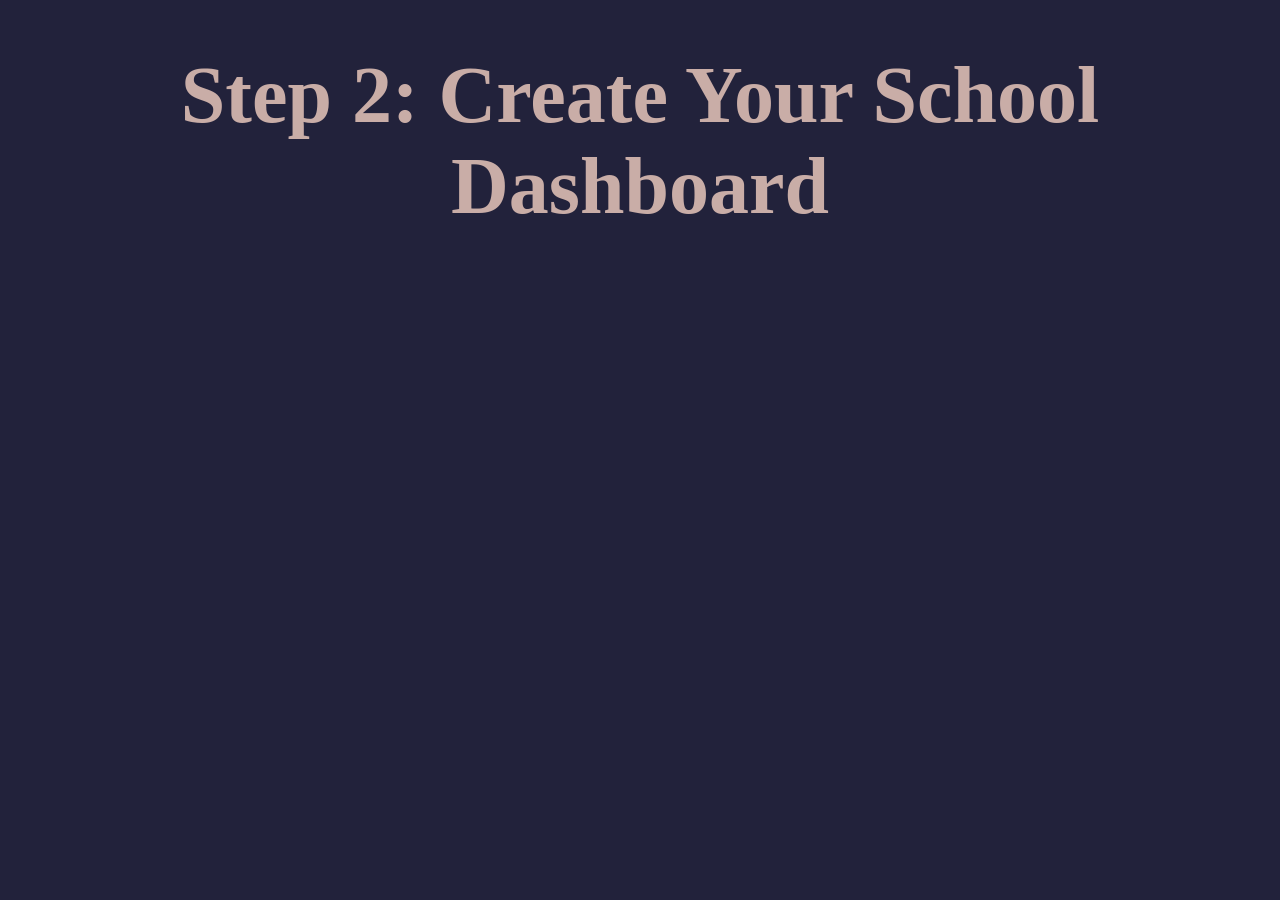
==== dashboard.html @ 003c5052 "Added Create Dashboard Page" ====
<!DOCTYPE>
<html lang="en">
    <head>
        <meta charset="utf-8">
        <meta name="viewport" content="width=device-width, initial-scale=1.0">
        <title>Academic Planner</title>
        <link rel="stylesheet" href="styles.css">
    </head>

    <body>
        <h2>Step 2: Create Your School Dashboard</h2>
    </body>

</html>
---- styles.css ----
body {
    background: #22223b;
    margin-top: 50px;
}

h1 {
    color: #9a8c98;
    text-align: center;
    text-decoration: underline;
    font-size: 100px;
}

h2 {
    color: #C9ADA7;
    text-align: center;
    font-size: 80px;
}

h3 {
    color: #9a8c98;
    text-align: center;
    font-size: 60px;
}

.intro-msg {
   color: #F2E9E4;
   text-align: center;
   font-size: 50px;
}

.add-mods-msg {
    color: #F2E9E4;
    text-align: center;
    font-size: 50px
}

#module-el {
    background-color: #22223b;
    border: 1px solid #4A4E69;
    border-radius: 50px;
    display: block;
    margin: 10px auto;
    font-family:'Times New Roman', Times, serif;
    font-size: 40px;
    text-align: center;
    color: #C9ADA7;
    width: 1000px;
    padding: 10px 20px
}

#add-mods-btn {
    background-color: #C9ADA7;
    border: 1px solid #4A4E69;
    border-radius: 50px;
    display: block;
    margin: 10px auto;
    font-family:'Times New Roman', Times, serif;
    font-size: 25px;
    text-align: center;
    color: #22223b;
    width: 120px;
    padding: 10px 20px 
}

#module-list {
    color: #C9ADA7;
    display: block;
    margin: 10px auto;
    font-family:'Times New Roman', Times, serif;
    font-size: 40px;
    text-align: center;
    padding-left: 0px; 
}
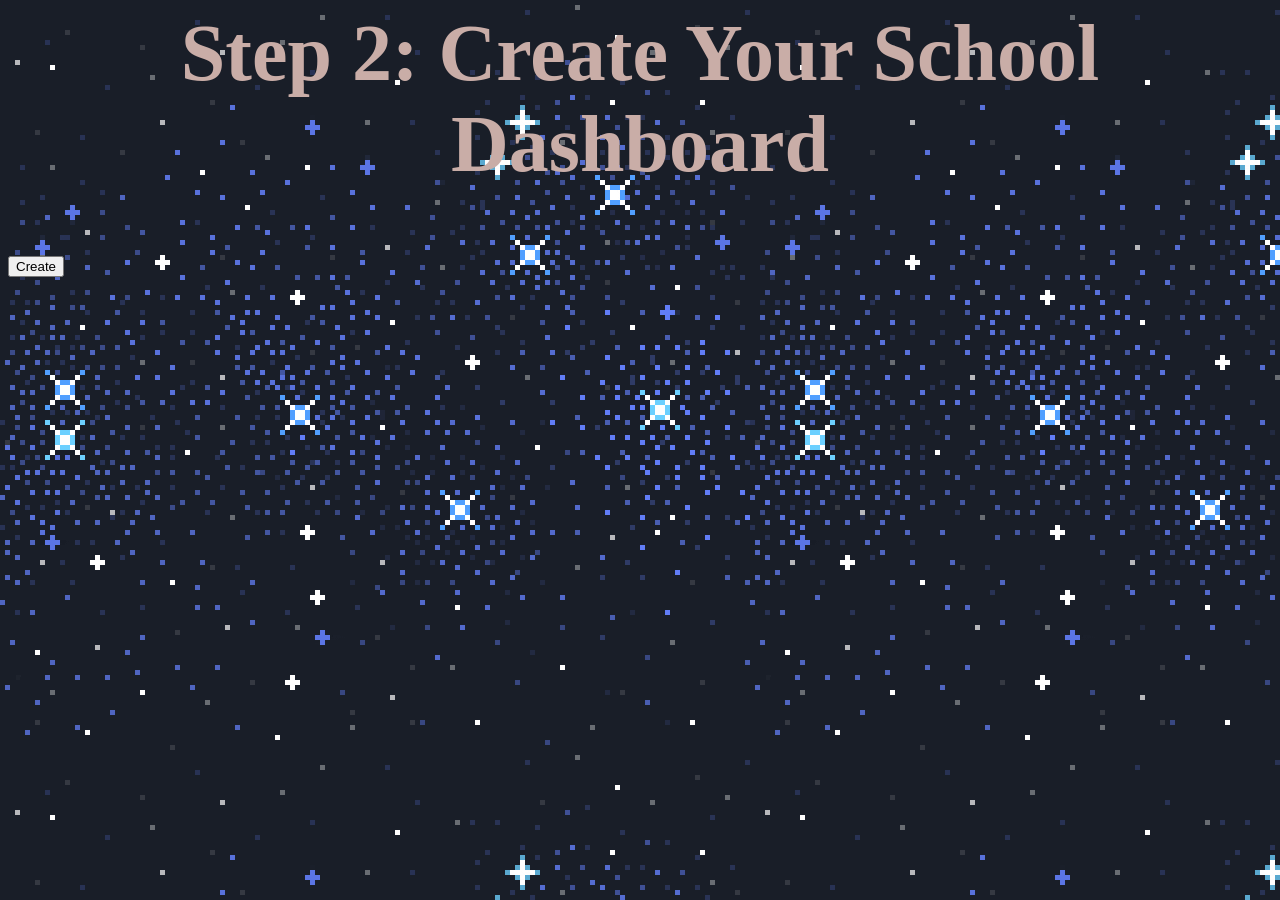
==== commit 127b034a: "Editing Home Page" ====
--- a/dashboard.html
+++ b/dashboard.html
@@ -9,6 +9,11 @@
 
     <body>
         <h2>Step 2: Create Your School Dashboard</h2>
+        <div>
+            <button type="button" id="create-btn" onclick="createModuleNotes()">Create</button>
+            <p id="display-el"></p>
+            <script src="./index.js"></script>
+        </div>
     </body>
 
 </html>
--- a/styles.css
+++ b/styles.css
@@ -1,12 +1,11 @@
 body {
-    background: #22223b;
-    margin-top: 50px;
+    background-image: url("images/space\ pixel\ GIF.gif");
+    /*margin-top: 50px;*/
 }
 
 h1 {
     color: #9a8c98;
     text-align: center;
-    text-decoration: underline;
     font-size: 100px;
 }
 
@@ -22,16 +21,33 @@
     font-size: 60px;
 }
 
+.intro-box {
+    background: rgba(255, 255, 255, 0.15);
+    -webkit-backdrop-filter: blur(7px);
+    backdrop-filter: blur(7px);
+    border: 2px solid rgba(158, 171, 224, 0.992);
+    border-radius: 20px; 
+    margin: 250px 500px;
+    padding: 30px 20px;
+}
+
+.welcome-msg {
+    color: rgb(143, 179, 241);
+    text-align: center;
+    font-size: 40px;
+    font-weight: bold;
+}
+
 .intro-msg {
    color: #F2E9E4;
    text-align: center;
-   font-size: 50px;
+   font-size: 25px;
 }
 
 .add-mods-msg {
     color: #F2E9E4;
     text-align: center;
-    font-size: 50px
+    font-size: 20px
 }
 
 #module-el {
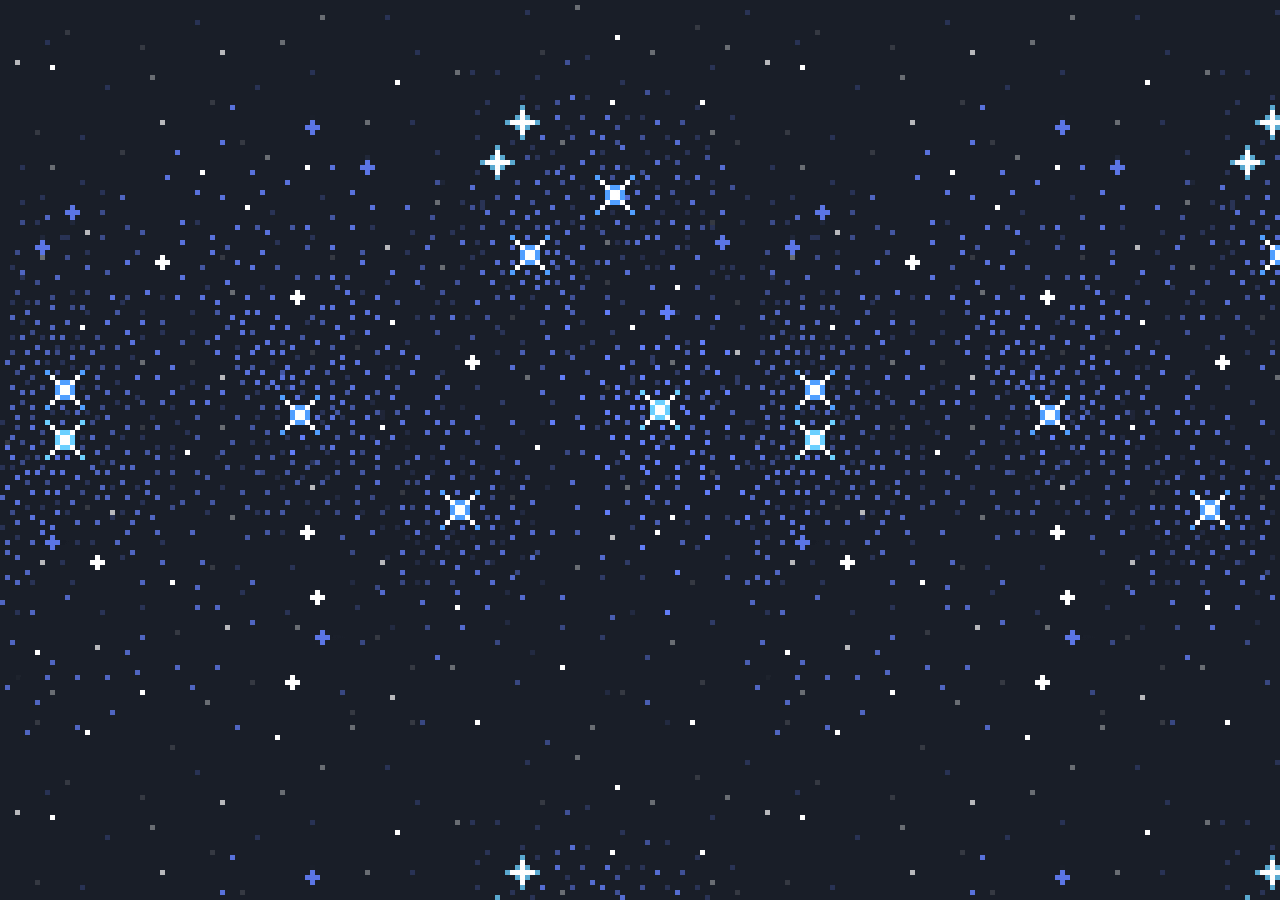
==== commit 8dfcbfcb: "Clearing the Dasboard" ====
--- a/dashboard.html
+++ b/dashboard.html
@@ -8,10 +8,7 @@
     </head>
 
     <body>
-        <h2>Step 2: Create Your School Dashboard</h2>
         <div>
-            <button type="button" id="create-btn" onclick="createModuleNotes()">Create</button>
-            <p id="display-el"></p>
             <script src="./index.js"></script>
         </div>
     </body>
--- a/styles.css
+++ b/styles.css
@@ -1,6 +1,8 @@
 body {
     background-image: url("images/space\ pixel\ GIF.gif");
-    /*margin-top: 50px;*/
+    display: flex;
+    justify-content: center;
+    align-items: center;
 }
 
 h1 {
@@ -21,7 +23,7 @@
     font-size: 60px;
 }
 
-.intro-box {
+.msg-box {
     background: rgba(255, 255, 255, 0.15);
     -webkit-backdrop-filter: blur(7px);
     backdrop-filter: blur(7px);
@@ -38,49 +40,51 @@
     font-weight: bold;
 }
 
-.intro-msg {
+.msg {
    color: #F2E9E4;
    text-align: center;
    font-size: 25px;
 }
 
-.add-mods-msg {
-    color: #F2E9E4;
-    text-align: center;
-    font-size: 20px
+.arr-btn {
+    padding: 12px 24px;
+    background-color: #a4bfea;
+    border: 1px solid white;
+    border-radius: 50%;
+    font-size: 40px;
+    text-decoration: none;
+    color: white;
+    transition: background-color 0.3s ease;
 }
 
-#module-el {
-    background-color: #22223b;
-    border: 1px solid #4A4E69;
-    border-radius: 50px;
-    display: block;
-    margin: 10px auto;
-    font-family:'Times New Roman', Times, serif;
-    font-size: 40px;
-    text-align: center;
-    color: #C9ADA7;
-    width: 1000px;
-    padding: 10px 20px
+.arr-btn:hover {
+    background-color: #759dde;
 }
 
-#add-mods-btn {
-    background-color: #C9ADA7;
-    border: 1px solid #4A4E69;
+.nav-btns {
+    display: flex;
+    justify-content: center;
+    flex-direction: row;
+    gap: 20px;
+}
+
+#input-el {
+    background: rgba(255, 255, 255, 0.15);
+    -webkit-backdrop-filter: blur(7px);
+    backdrop-filter: blur(7px);
+    border: 2px solid rgba(158, 171, 224, 0.992);
     border-radius: 50px;
-    display: block;
-    margin: 10px auto;
+    margin: 20px 25px;
     font-family:'Times New Roman', Times, serif;
-    font-size: 25px;
+    font-size: 20px;
     text-align: center;
-    color: #22223b;
-    width: 120px;
-    padding: 10px 20px 
+    color: #F2E9E4;
+    width: 400px;
+    padding: 10px 20px
 }
 
 #module-list {
     color: #C9ADA7;
-    display: block;
     margin: 10px auto;
     font-family:'Times New Roman', Times, serif;
     font-size: 40px;
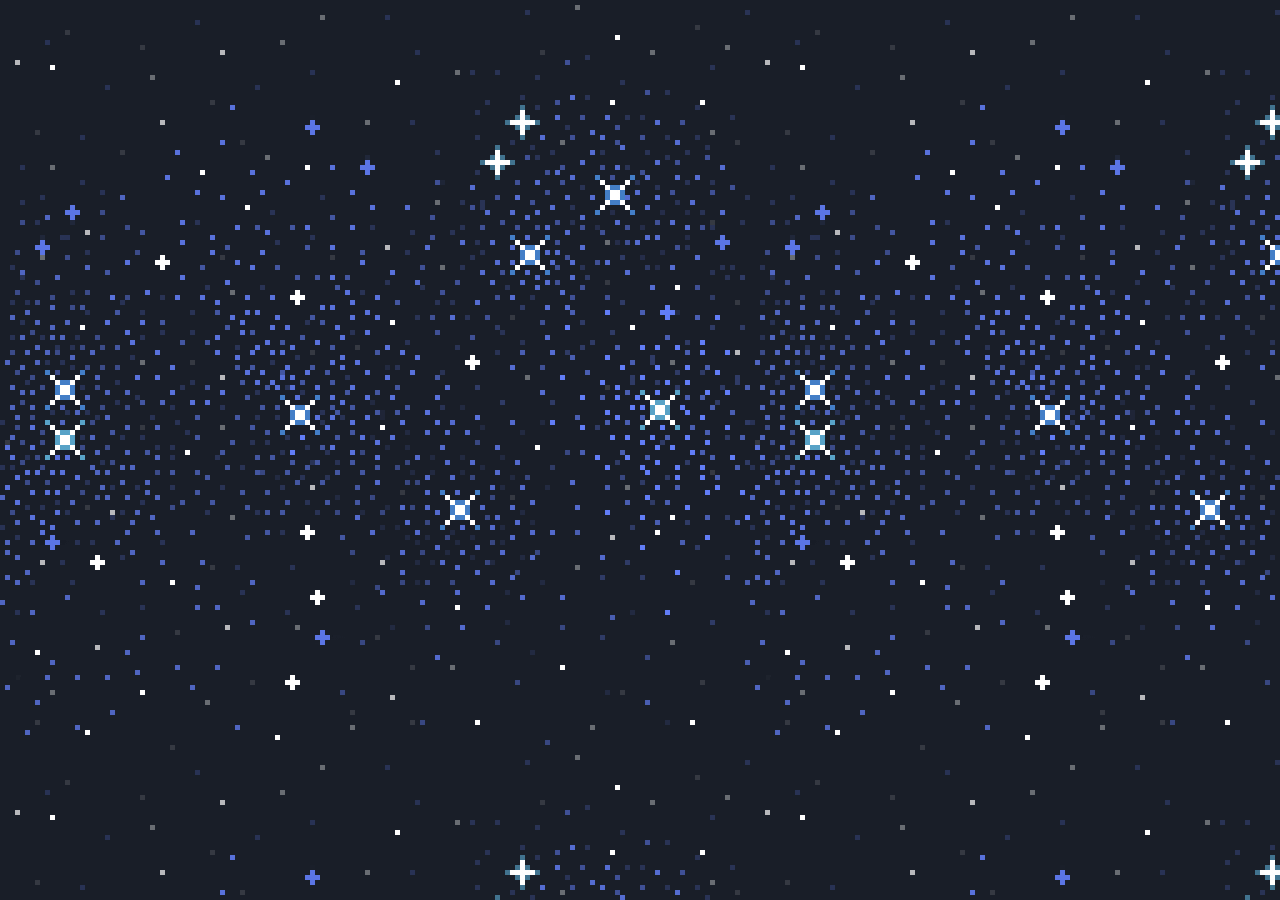
==== commit 8a108532: "Added Module Blocks on Dashboard" ====
--- a/dashboard.html
+++ b/dashboard.html
@@ -4,11 +4,12 @@
         <meta charset="utf-8">
         <meta name="viewport" content="width=device-width, initial-scale=1.0">
         <title>Academic Planner</title>
-        <link rel="stylesheet" href="styles.css">
+        <link rel="stylesheet" href="dashboard.css">
     </head>
 
     <body>
-        <div>
+        <div id="block-container">
+
             <script src="./index.js"></script>
         </div>
     </body>
--- a/dashboard.css
+++ b/dashboard.css
@@ -0,0 +1,13 @@
+body {
+    background-image: url("images/space\ pixel\ GIF.gif");
+    display: flex;
+    justify-content: center;
+    align-items: center;
+}
+
+.dashboard-block {
+    border: 2px solid white;
+    border-radius: 20px;
+    padding: 20px 200px 100px 200px;
+    color: white;
+}
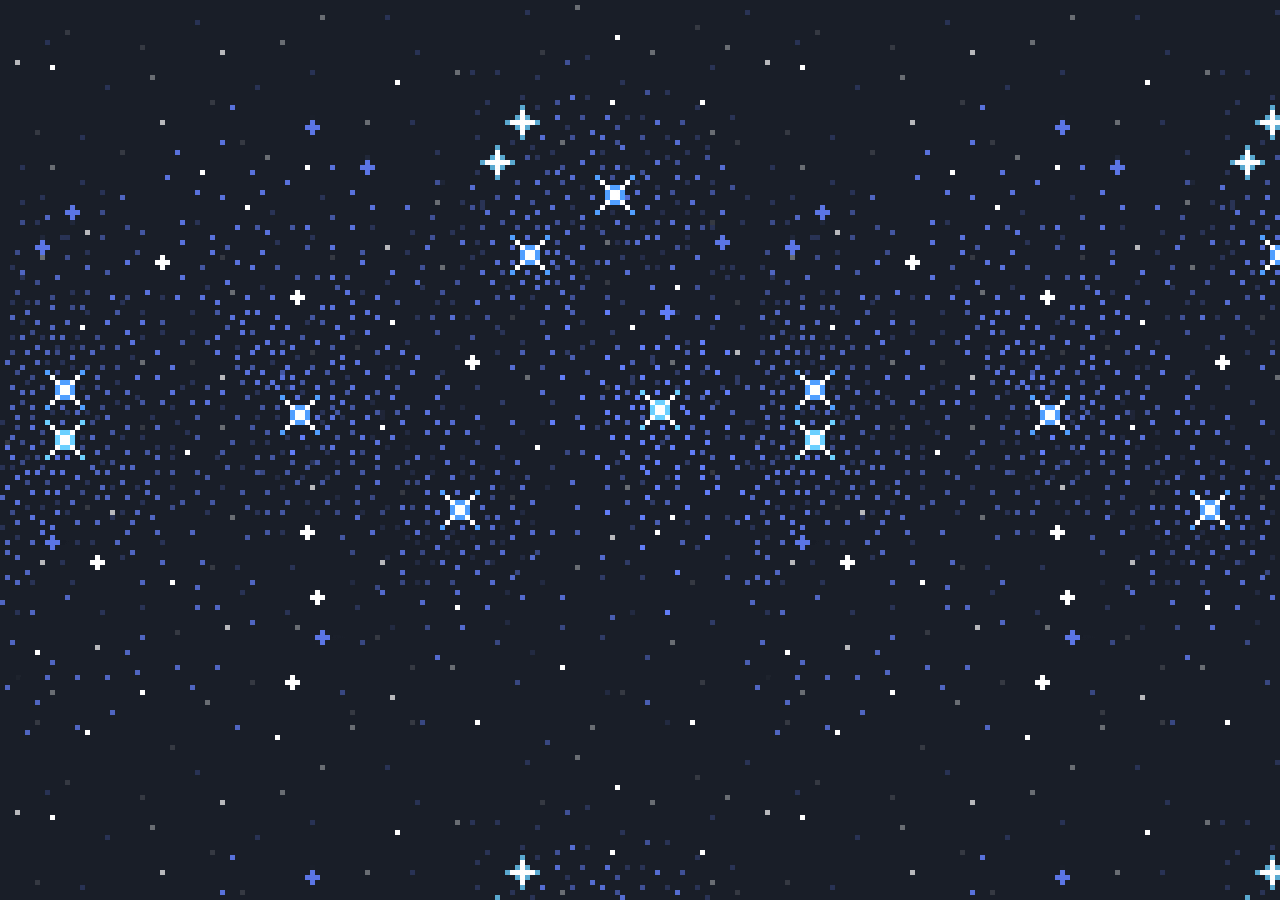
==== commit f58a2988: "Edited Look of Input and Button" ====
--- a/dashboard.html
+++ b/dashboard.html
@@ -9,7 +9,6 @@
 
     <body>
         <div id="block-container">
-
             <script src="./index.js"></script>
         </div>
     </body>
--- a/dashboard.css
+++ b/dashboard.css
@@ -1,13 +1,49 @@
 body {
     background-image: url("images/space\ pixel\ GIF.gif");
-    display: flex;
-    justify-content: center;
-    align-items: center;
 }
 
-.dashboard-block {
-    border: 2px solid white;
+h3 {
+    color: rgba(158, 171, 224, 0.992);
+    text-align: center;
+    font-size: 20px;
+    font-weight: bold;
+}
+
+input {
+    border: 2px solid rgba(158, 171, 224, 0.992);
     border-radius: 20px;
-    padding: 20px 200px 100px 200px;
+    background: rgba(255, 255, 255, 0.15);
+    -webkit-backdrop-filter: blur(7px);
+    backdrop-filter: blur(7px);
+}
+
+button {
+    border: 2px solid rgba(158, 171, 224, 0.992);
+    border-radius: 50px;
+}
+
+#block-container {
+    display: grid;
+    grid-template-columns: repeat(auto-fit, minmax(350px, 1fr));
+    gap: 20px;
+    padding: 50px;
+}
+
+.dashboard-card {
+    display: flex;
+    flex-direction: column;
+    height: 150px; 
+    background: rgba(255, 255, 255, 0.15);
+    -webkit-backdrop-filter: blur(7px);
+    backdrop-filter: blur(7px);
+    border: 2px solid rgba(158, 171, 224, 0.992);
+    border-radius: 20px;
+    padding: 20px 200px 200px 200px;
     color: white;
+}
+
+.add-container {
+    display: flex;
+    gap: 10px;
+    margin-top: auto;
 }
